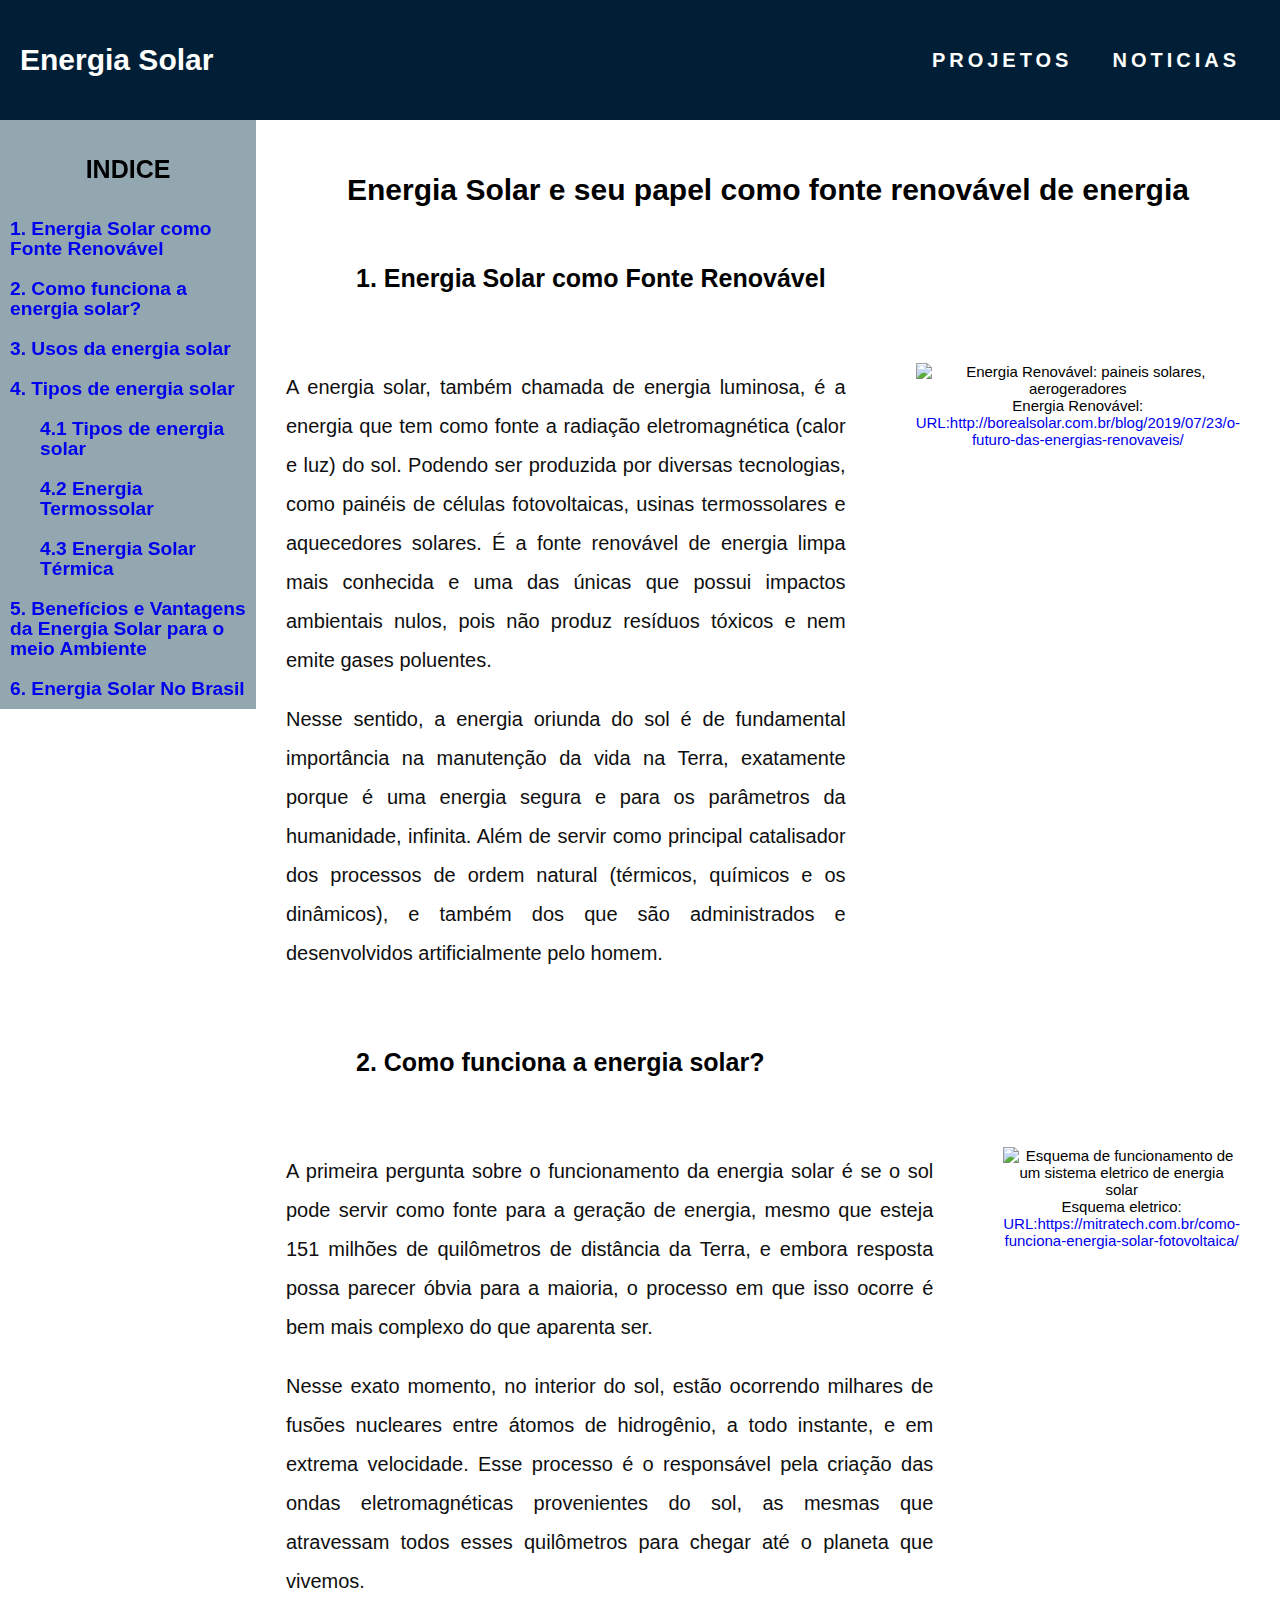
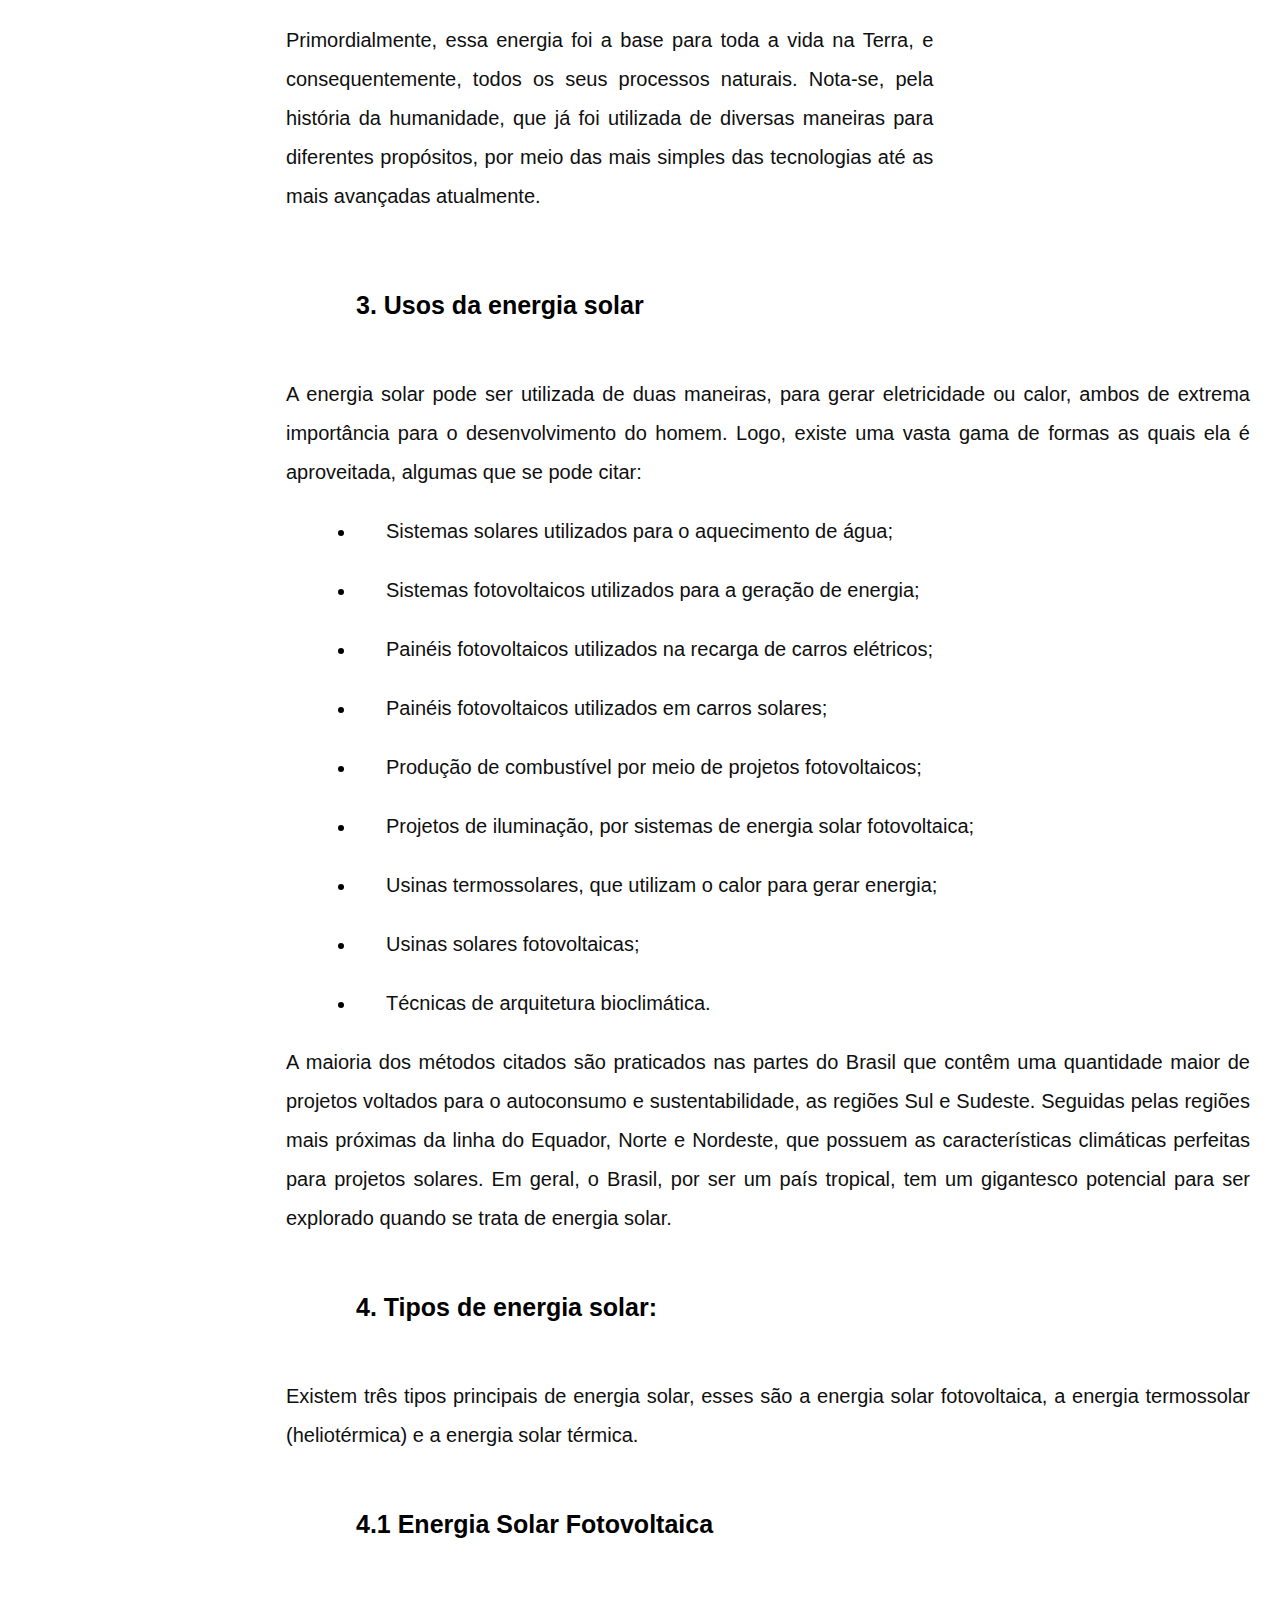
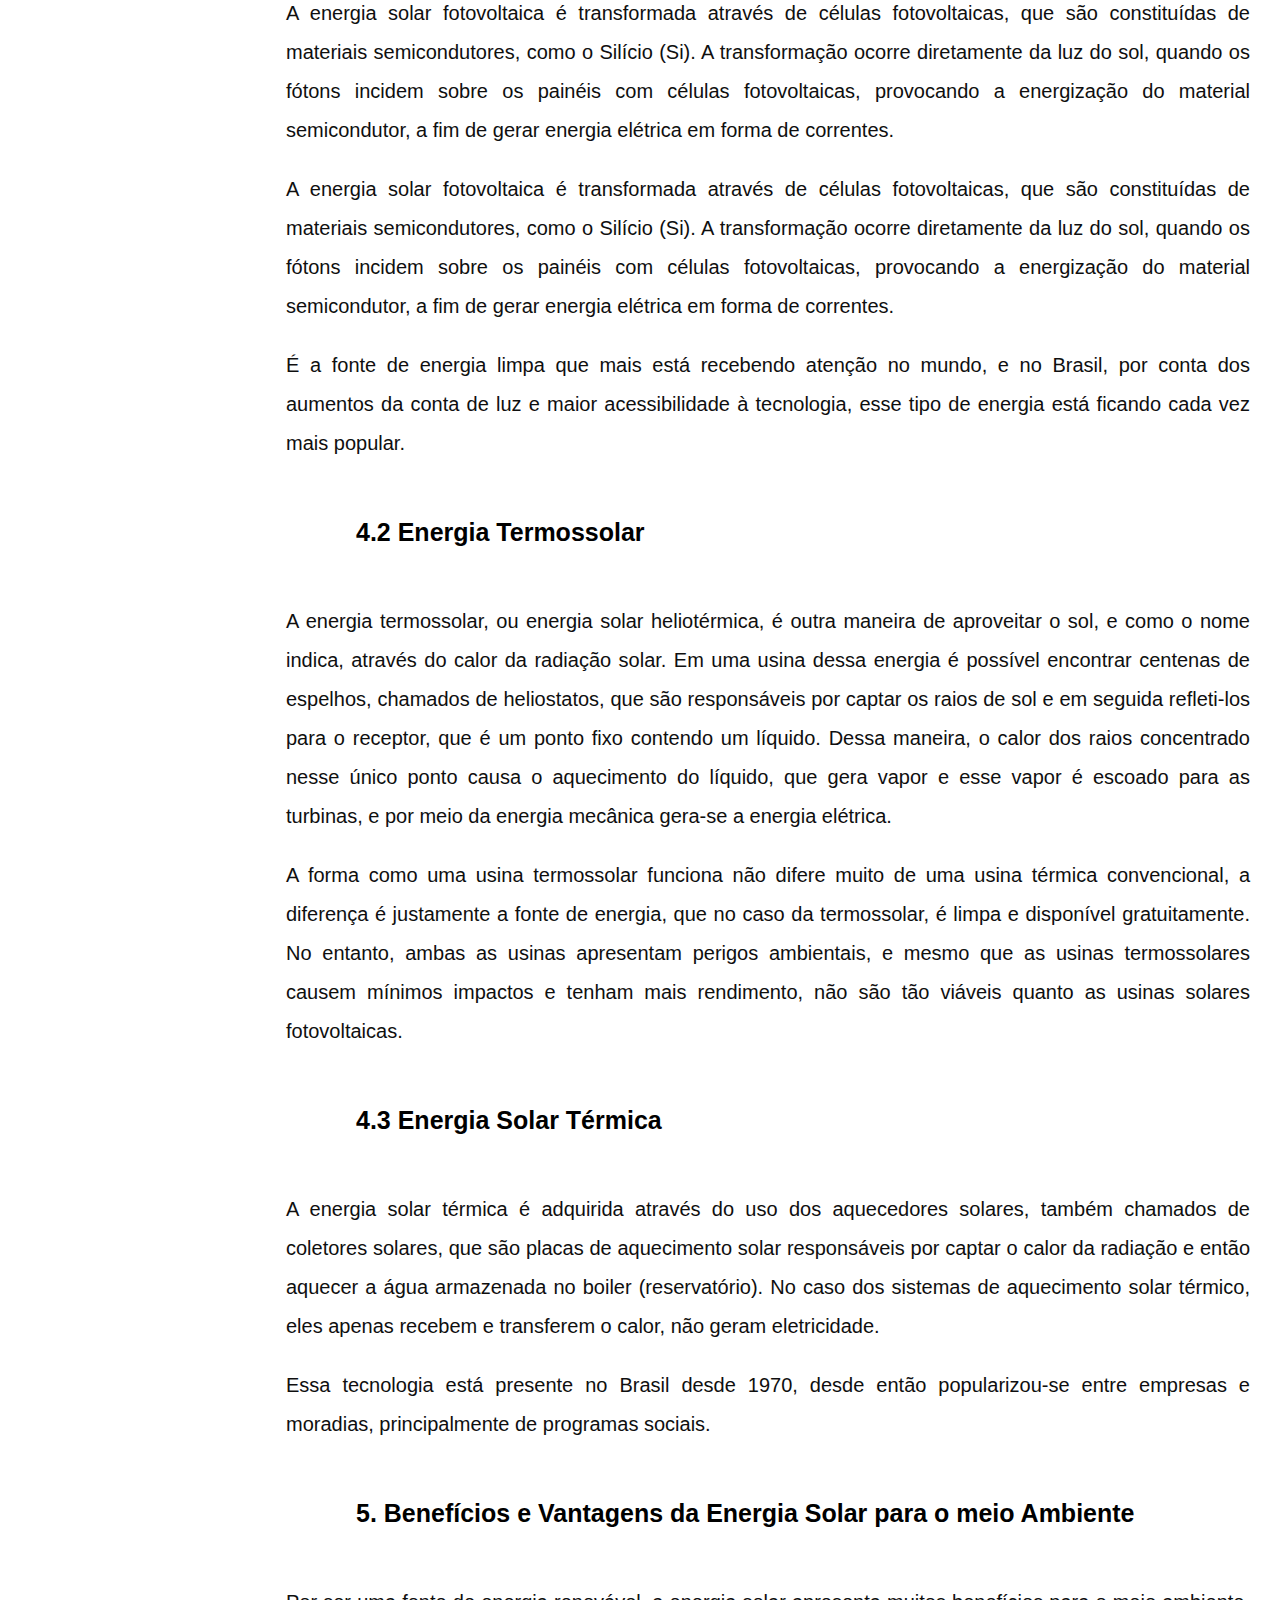
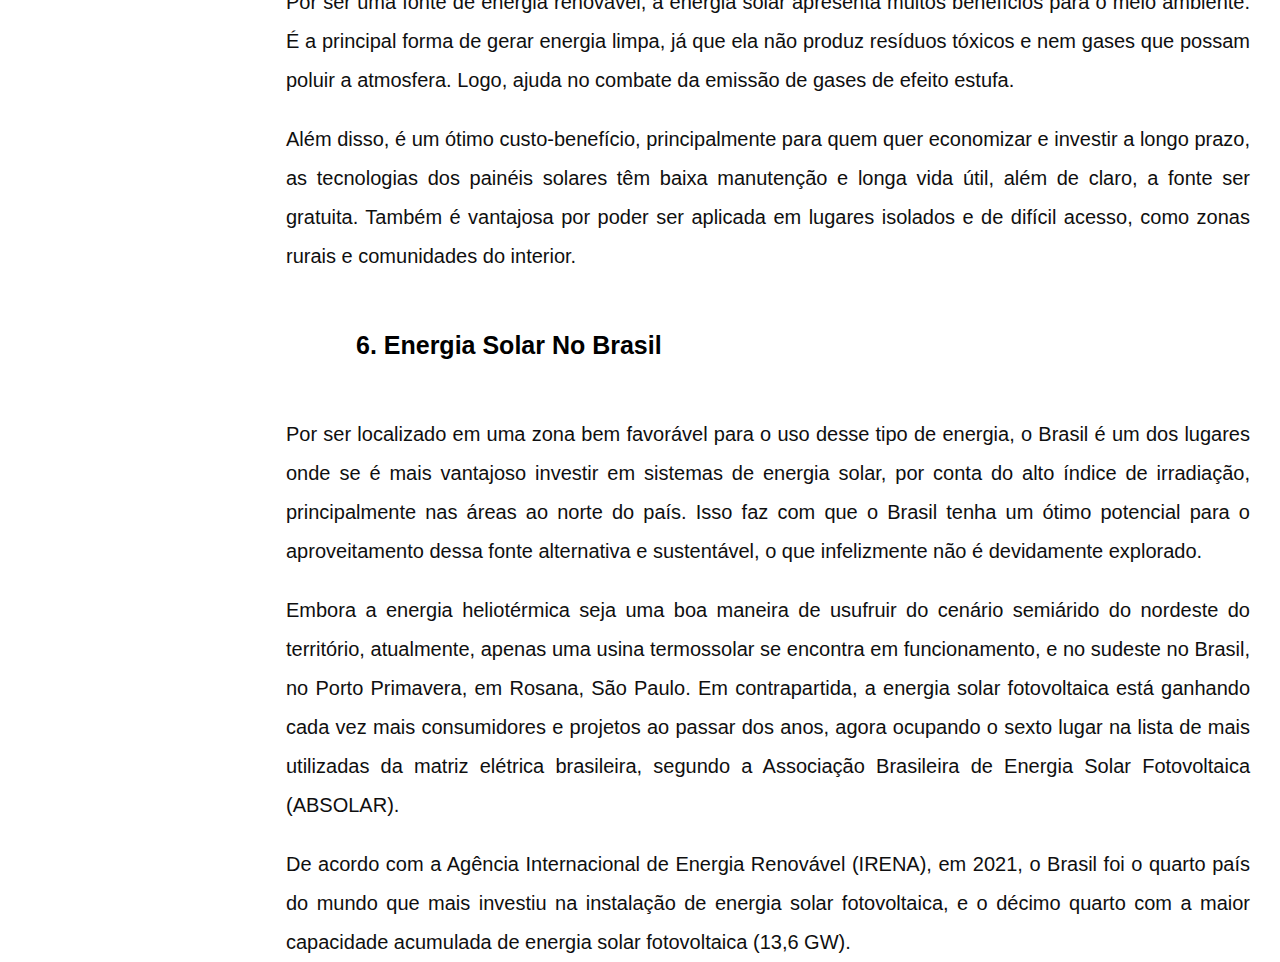
==== index.html @ 6cf58c68 "Add files via upload" ====
<!DOCTYPE html
  PUBLIC "-//W3C//DTD XHTML 1.0 Transitional//EN"
  "http://www.w3.org/TR/xhtml1/DTD/xhtml1-transitional.dtd">
<html xmlns="http://www.w3.org/1999/xhtml" xml:lang="pt-br" lang="pt-br">

<head>

	<meta http-equiv="content-type" content="text/html; charset="utf-8"/>  
	<title>enegia solar</title>
	<link rel="stylesheet" href="css/style.css">

</head>

<body>
  <header class="navegacao">
    <h1 class="tituloNav">Energia Solar</h1>
    <div>
      <ul class="ulNav">
        <li><a class="aNav" href="Projetos.html">Projetos</a></li>
        <li><a class="aNav" href="Noticias.html">Noticias</a></li>
      </ul>
    </div>
  </header>
  <div class="tudo">
    <div class="sumario">
      <h3 class="indice">INDICE</h3>
      <ul class="ulSumario">
        <li class="liSumario"><a href="#EnergiaRenovavel">1. Energia Solar como Fonte Renov�vel</a></li>
        <br>
        <li class="liSumario"><a href="#ComoFuncionaAEnergiaSolar">2. Como funciona a energia solar?</a></li>
        <br>
        <li class="liSumario"><a href="#UsosDaEnergiaSolar">3. Usos da energia solar</a></li>
        <br>
        <li class="liSumario"><a href="#TiposDeEnergiaSolar">4. Tipos de energia solar</a></li>
        <br>
        <li class="liSumario2"><a href="#4.1">4.1 Tipos de energia solar</a></li>
        <br>
        <li class="liSumario2"><a href="#4.2">4.2 Energia Termossolar</a></li>
        <br>
        <li class="liSumario2"><a href="#4.3">4.3 Energia Solar T�rmica</a></li>
        <br>
        <li class="liSumario"><a href="#ParaQueServeAEnergiaSolar">5. Benef�cios e Vantagens da Energia Solar para o meio Ambiente</a></li>
        <br>
        <li class="liSumario3"><a href="#SistemasFotovoltaicosNoBrasil">6. Energia Solar No Brasil</a>
        <br>
      </ul>
    </div>
    <div class="trabalho">

      <h2 class="TituloTrabalho">Energia Solar e seu papel como fonte renov�vel de energia</h2>

      <div>
        <h4 class="TituloTrabalho2" id="EnergiaRenovavel">1. Energia Solar como Fonte Renov�vel</h4>
        <div class="txtimg">
          <div>
            <p>A energia solar, tamb�m chamada de energia luminosa, � a energia que tem como fonte a radia��o eletromagn�tica (calor e luz) do sol. Podendo ser produzida por diversas tecnologias, como pain�is de c�lulas fotovoltaicas, usinas termossolares e aquecedores solares. � a fonte renov�vel de energia limpa mais conhecida e uma das �nicas que possui impactos ambientais nulos, pois n�o produz res�duos t�xicos e nem emite gases poluentes.
            </p>
            <p>Nesse sentido, a energia oriunda do sol � de fundamental import�ncia na manuten��o da vida na Terra, exatamente porque � uma energia segura e para os par�metros da humanidade, infinita. Al�m de servir como principal catalisador dos processos de ordem natural (t�rmicos, qu�micos e os din�micos), e tamb�m dos que s�o administrados e desenvolvidos artificialmente pelo homem.</p>
          </div>
          <figure>
            <img src="http://borealsolar.com.br/blog/wp-content/uploads/2019/07/energia-renovavel-800x480.jpg" alt="Energia Renov�vel: paineis solares, aerogeradores">
            <figcaption>Energia Renov�vel: <a href="http://borealsolar.com.br/blog/2019/07/23/o-futuro-das-energias-renovaveis/">URL:http://borealsolar.com.br/blog/2019/07/23/o-futuro-das-energias-renovaveis/</a></figcaption>
          </figure>
        </div>
      </div>
      <div>
        <h4 class="TituloTrabalho2" id="ComoFuncionaAEnergiaSolar">2. Como funciona a energia solar?</h4>
        <div class="txtimg">
          <div>
            <p>A primeira pergunta sobre o funcionamento da energia solar � se o sol pode servir como fonte para a gera��o de energia, mesmo que esteja 151 milh�es de quil�metros de dist�ncia da Terra, e embora resposta possa parecer �bvia para a maioria, o processo em que isso ocorre � bem mais complexo do que aparenta ser.</p>
            <p>Nesse exato momento, no interior do sol, est�o ocorrendo milhares de fus�es nucleares entre �tomos de hidrog�nio, a todo instante, e em extrema velocidade. Esse processo � o respons�vel pela cria��o das ondas eletromagn�ticas provenientes do sol, as mesmas que atravessam todos esses quil�metros para chegar at� o planeta que vivemos.</p>
            <p>Primordialmente, essa energia foi a base para toda a vida na Terra, e consequentemente, todos os seus processos naturais. Nota-se, pela hist�ria da humanidade, que j� foi utilizada de diversas maneiras para diferentes prop�sitos, por meio das mais simples das tecnologias at� as mais avan�adas atualmente.</p>
          </div>
          <figure>
            <img src="https://mitratech.com.br/wp-content/uploads/2019/07/diagrama-funcionamento-R2.jpg" alt="Esquema de funcionamento de um sistema eletrico de energia solar">
            <figcaption>Esquema eletrico: <a href="https://mitratech.com.br/como-funciona-energia-solar-fotovoltaica/">URL:https://mitratech.com.br/como-funciona-energia-solar-fotovoltaica/</a></figcaption>
          </figure>
        </div>

        <div>
          <h4 class="TituloTrabalho2" id="UsosDaEnergiaSolar">3. Usos da energia solar</h4>
          <p>A energia solar pode ser utilizada de duas maneiras, para gerar eletricidade ou calor, ambos de extrema import�ncia para o desenvolvimento do homem. Logo, existe uma vasta gama de formas as quais ela � aproveitada, algumas que se pode citar:</p>
          <ul class="listaTotal">
            <li class="lista"><p>Sistemas solares utilizados para o aquecimento de �gua;</p></li>
            <li class="lista"><p>Sistemas fotovoltaicos utilizados para a gera��o de energia;</p></li>
            <li class="lista"><p>Pain�is fotovoltaicos utilizados na recarga de carros el�tricos;</p></li>
            <li class="lista"><p>Pain�is fotovoltaicos utilizados em carros solares;</p></li>
            <li class="lista"><p>Produ��o de combust�vel por meio de projetos fotovoltaicos;</p></li>
            <li class="lista"><p>Projetos de ilumina��o, por sistemas de energia solar fotovoltaica;</p></li>
            <li class="lista"><p>Usinas termossolares, que utilizam o calor para gerar energia;</p></li>
            <li class="lista"><p>Usinas solares fotovoltaicas;</p></li>
            <li class="lista"><p>T�cnicas de arquitetura bioclim�tica.</p></li>
          </ul>
          <p>A maioria dos m�todos citados s�o praticados nas partes do Brasil que cont�m uma quantidade maior de projetos voltados para o autoconsumo e sustentabilidade, as regi�es Sul e Sudeste. Seguidas pelas regi�es mais pr�ximas da linha do Equador, Norte e Nordeste, que possuem as caracter�sticas clim�ticas perfeitas para projetos solares. Em geral, o Brasil, por ser um pa�s tropical, tem um gigantesco potencial para ser explorado quando se trata de energia solar.</p>
        </div>

        <div>
          <h4 class="TituloTrabalho2" id="TiposDeEnergiaSolar">4. Tipos de energia solar:</h4>
          <p>Existem tr�s tipos principais de energia solar, esses s�o a energia solar fotovoltaica, a energia termossolar (heliot�rmica) e a energia solar t�rmica.</p>
        </div>
        <div>
          <h4 class="TituloTrabalho2" id="4.1">4.1 Energia Solar Fotovoltaica</h4>
          <p>A energia solar fotovoltaica � transformada atrav�s de c�lulas fotovoltaicas, que s�o constitu�das de materiais semicondutores, como o Sil�cio (Si). A transforma��o ocorre diretamente da luz do sol, quando os f�tons incidem sobre os pain�is com c�lulas fotovoltaicas, provocando a energiza��o do material semicondutor, a fim de gerar energia el�trica em forma de correntes.</p>
          <p>A energia solar fotovoltaica � transformada atrav�s de c�lulas fotovoltaicas, que s�o constitu�das de materiais semicondutores, como o Sil�cio (Si). A transforma��o ocorre diretamente da luz do sol, quando os f�tons incidem sobre os pain�is com c�lulas fotovoltaicas, provocando a energiza��o do material semicondutor, a fim de gerar energia el�trica em forma de correntes.</p>
          <p>� a fonte de energia limpa que mais est� recebendo aten��o no mundo, e no Brasil, por conta dos aumentos da conta de luz e maior acessibilidade � tecnologia, esse tipo de energia est� ficando cada vez mais popular.</p>
        </div>
        <div>
          <h4 class="TituloTrabalho2" id="4.2">4.2 Energia Termossolar</h4>
          <p>A energia termossolar, ou energia solar heliot�rmica, � outra maneira de aproveitar o sol, e como o nome indica, atrav�s do calor da radia��o solar. Em uma usina dessa energia � poss�vel encontrar centenas de espelhos, chamados de heliostatos, que s�o respons�veis por captar os raios de sol e em seguida refleti-los para o receptor, que � um ponto fixo contendo um l�quido. Dessa maneira, o calor dos raios concentrado nesse �nico ponto causa o aquecimento do l�quido, que gera vapor e esse vapor � escoado para as turbinas, e por meio da energia mec�nica gera-se a energia el�trica.</p>
          <p>A forma como uma usina termossolar funciona n�o difere muito de uma usina t�rmica convencional, a diferen�a � justamente a fonte de energia, que no caso da termossolar, � limpa e dispon�vel gratuitamente. No entanto, ambas as usinas apresentam perigos ambientais, e mesmo que as usinas termossolares causem m�nimos impactos e tenham mais rendimento, n�o s�o t�o vi�veis quanto as usinas solares fotovoltaicas.</p>
        </div>
        <div>
          <h4 class="TituloTrabalho2" id="4.3">4.3 Energia Solar T�rmica</h4>
          <p>A energia solar t�rmica � adquirida atrav�s do uso dos aquecedores solares, tamb�m chamados de coletores solares, que s�o placas de aquecimento solar respons�veis por captar o calor da radia��o e ent�o aquecer a �gua armazenada no boiler (reservat�rio). No caso dos sistemas de aquecimento solar t�rmico, eles apenas recebem e transferem o calor, n�o geram eletricidade.</p>
          <p>Essa tecnologia est� presente no Brasil desde 1970, desde ent�o popularizou-se entre empresas e moradias, principalmente de programas sociais.</p>
        </div>
      <div>
        <h4 class="TituloTrabalho2" id="ParaQueServeAEnergiaSolar">5. Benef�cios e Vantagens da Energia Solar para o meio Ambiente</h4>
        <p>Por ser uma fonte de energia renov�vel, a energia solar apresenta muitos benef�cios para o meio ambiente. � a principal forma de gerar energia limpa, j� que ela n�o produz res�duos t�xicos e nem gases que possam poluir a atmosfera. Logo, ajuda no combate da emiss�o de gases de efeito estufa.</p>
        <p>Al�m disso, � um �timo custo-benef�cio, principalmente para quem quer economizar e investir a longo prazo, as tecnologias dos pain�is solares t�m baixa manuten��o e longa vida �til, al�m de claro, a fonte ser gratuita. Tamb�m � vantajosa por poder ser aplicada em lugares isolados e de dif�cil acesso, como zonas rurais e comunidades do interior.</p>
      </div>
        <div>
          <h4 class="TituloTrabalho2" id="SistemasFotovoltaicosNoBrasil">6. Energia Solar No Brasil</h4>
          <p>Por ser localizado em uma zona bem favor�vel para o uso desse tipo de energia, o Brasil � um dos lugares onde se � mais vantajoso investir em sistemas de energia solar, por conta do alto �ndice de irradia��o, principalmente nas �reas ao norte do pa�s. Isso faz com que o Brasil tenha um �timo potencial para o aproveitamento dessa fonte alternativa e sustent�vel, o que infelizmente n�o � devidamente explorado.
          </p>
          <p>Embora a energia heliot�rmica seja uma boa maneira de usufruir do cen�rio semi�rido do nordeste do territ�rio, atualmente, apenas uma usina termossolar se encontra em funcionamento, e no sudeste no Brasil, no Porto Primavera, em Rosana, S�o Paulo. Em contrapartida, a energia solar fotovoltaica est� ganhando cada vez mais consumidores e projetos ao passar dos anos, agora ocupando o sexto lugar na lista de mais utilizadas da matriz el�trica brasileira, segundo a Associa��o Brasileira de Energia Solar Fotovoltaica (ABSOLAR).</p>
          <p>De acordo com a Ag�ncia Internacional de Energia Renov�vel (IRENA), em 2021, o Brasil foi o quarto pa�s do mundo que mais investiu na instala��o de energia solar fotovoltaica, e o d�cimo quarto com a maior capacidade acumulada de energia solar fotovoltaica (13,6 GW).</p>
        </div>

      </div>
    </div>
</body>

</html>
---- css/style.css ----
body,
ul,
li,
p {
  margin: 0px;
  padding: 0px;
  font-size: 1.2rem;
  font-family: Arial;
  list-style: none;
}
.tituloNav {
  font-family: Arial;
  font-style: normal;
  font-weight: 600;
  font-size: 30px;
  line-height: 40px;
  text-align: center;
  color: white;
}
.aNav {
  font-family: Arial;
  font-style: normal;
  font-weight: 600;
  font-size: 20px;
  line-height: 40px;
  text-align: center;
  color: white;
}

a {
  text-decoration: none;
  font-family: Arial;
}

.navegacao {
  display: flex;
  flex-wrap: wrap;
  justify-content: space-between;
  align-items: center;
  padding: 20px;
  background: #001f36;
}

.ulNav {
  display: flex;
}
.ulNav li {
  margin-left: 10px;
}
.ulNav li a {
  display: block;
  padding: 10px;
}

.tudo {
  position: absolute;
  width: 100%;
  height: 4000px;
  margin: 0px;
  display: block;

  background: white;
}

.sumario {
  width: 20%;
  height: ;
  margin: 0px;
  background: rgba(37, 79, 98, 0.5);
  position: fixed;
}
.indice {
  font-family: Arial;
  font-style: normal;
  font-weight: 600;
  font-size: 25px;
  line-height: 39px;
  text-align: center;
  margin: 30px 0px;
}
.trabalho {
  width: 80%;
  height: 600px;
  margin: 0px 20%;
  position: absolute;
}
.TituloTrabalho {
  font-family: Arial;
  font-style: normal;
  font-weight: 600;
  font-size: 30px;
  line-height: 39px;
  text-align: center;
  margin-top: 50px;
}
.TituloTrabalho2 {
  font-family: Arial;
  font-style: normal;
  font-weight: 600;
  font-size: 25px;
  line-height: 39px;
  text-align: left;
  margin: 50px 100px;
}
.ulSumario {
  font-family: Arial;
  font-style: normal;
  font-weight: 600;
  font-size: 18px;
  line-height: 20px;
  text-align: left;
  margin-left: 10px;
  padding: 0px;
  color: black;
}
.liSumario3 {
  margin-bottom: 10px;
}
.liSumario2 {
  padding: 0px;
  margin: 0px 30px;
}
.ulSumario > li > a:visited {
  color: #413d3d;
}
.ulSumario > li > a:hover {
  background: #c0c000;
  color: #050801;
  box-shadow: 0 0 5px #c0c000, 0 0 25px #c0c000, 0 0 50px #c0c000,
    0 0 200px #c0c000;
  -webkit-box-reflect: below 1px linear-gradient(transparent, #0005);
}

.trabalho p {
  margin: 20px 30px;

  font-family: Arial;
  font-style: normal;
  font-weight: 450;
  font-size: 20px;
  line-height: 39px;
  text-align: justify;
  color: #0f0f0f;
}
.listaTotal {
  margin: 0px 100px;
  padding:0px;
}
.lista {
  list-style: disc;
}


figure > img {
  width: 700px;
  height: 400px;
}

figure {
  text-align: center;
  font-size: 15px;
}
.txtimg {
  display: flex;
  margin-top: 0px;
}
a:hover {
  background: #ffffff;
  color: #050801;
  box-shadow: 0 0 15px #ffffff, 0 0 55px #ffffff;
  -webkit-box-reflect: below 1px linear-gradient(transparent, #0005);
}

.aNav {
  position: relative;
  display: inline-block;
  padding: 10px 10px;
  margin: 10px 0;
  color: white;
  text-decoration: none;
  text-transform: uppercase;
  transition: 0.5s;
  letter-spacing: 4px;
  overflow: hidden;
  margin-right: 10px;
}





/*Tela Noticia*/

.noticias {
  display: flex;
  flex-wrap: wrap;
  justify-content: space-evenly;
}

/*Tela Noticia|Tela Projetos*/

.figure {
  width: 700px;
  text-align: center;
  margin: 10px 10px;
}
.figure > figcaption > a {
  font-size: 16px;
  font-weight: 450;
}
.figure > figcaption {
  font-size: 20px;
  margin-top: 10px;
  font-weight: 800;
}
.figure > figcaption > p {
  font-size: 17px;
  font-weight: 500;
  text-align: left;
  margin-top: 15px;
}

/*Tela Projetos*/

.projetos {
  display: flex;
  flex-wrap: wrap;
  justify-content: space-evenly;
}
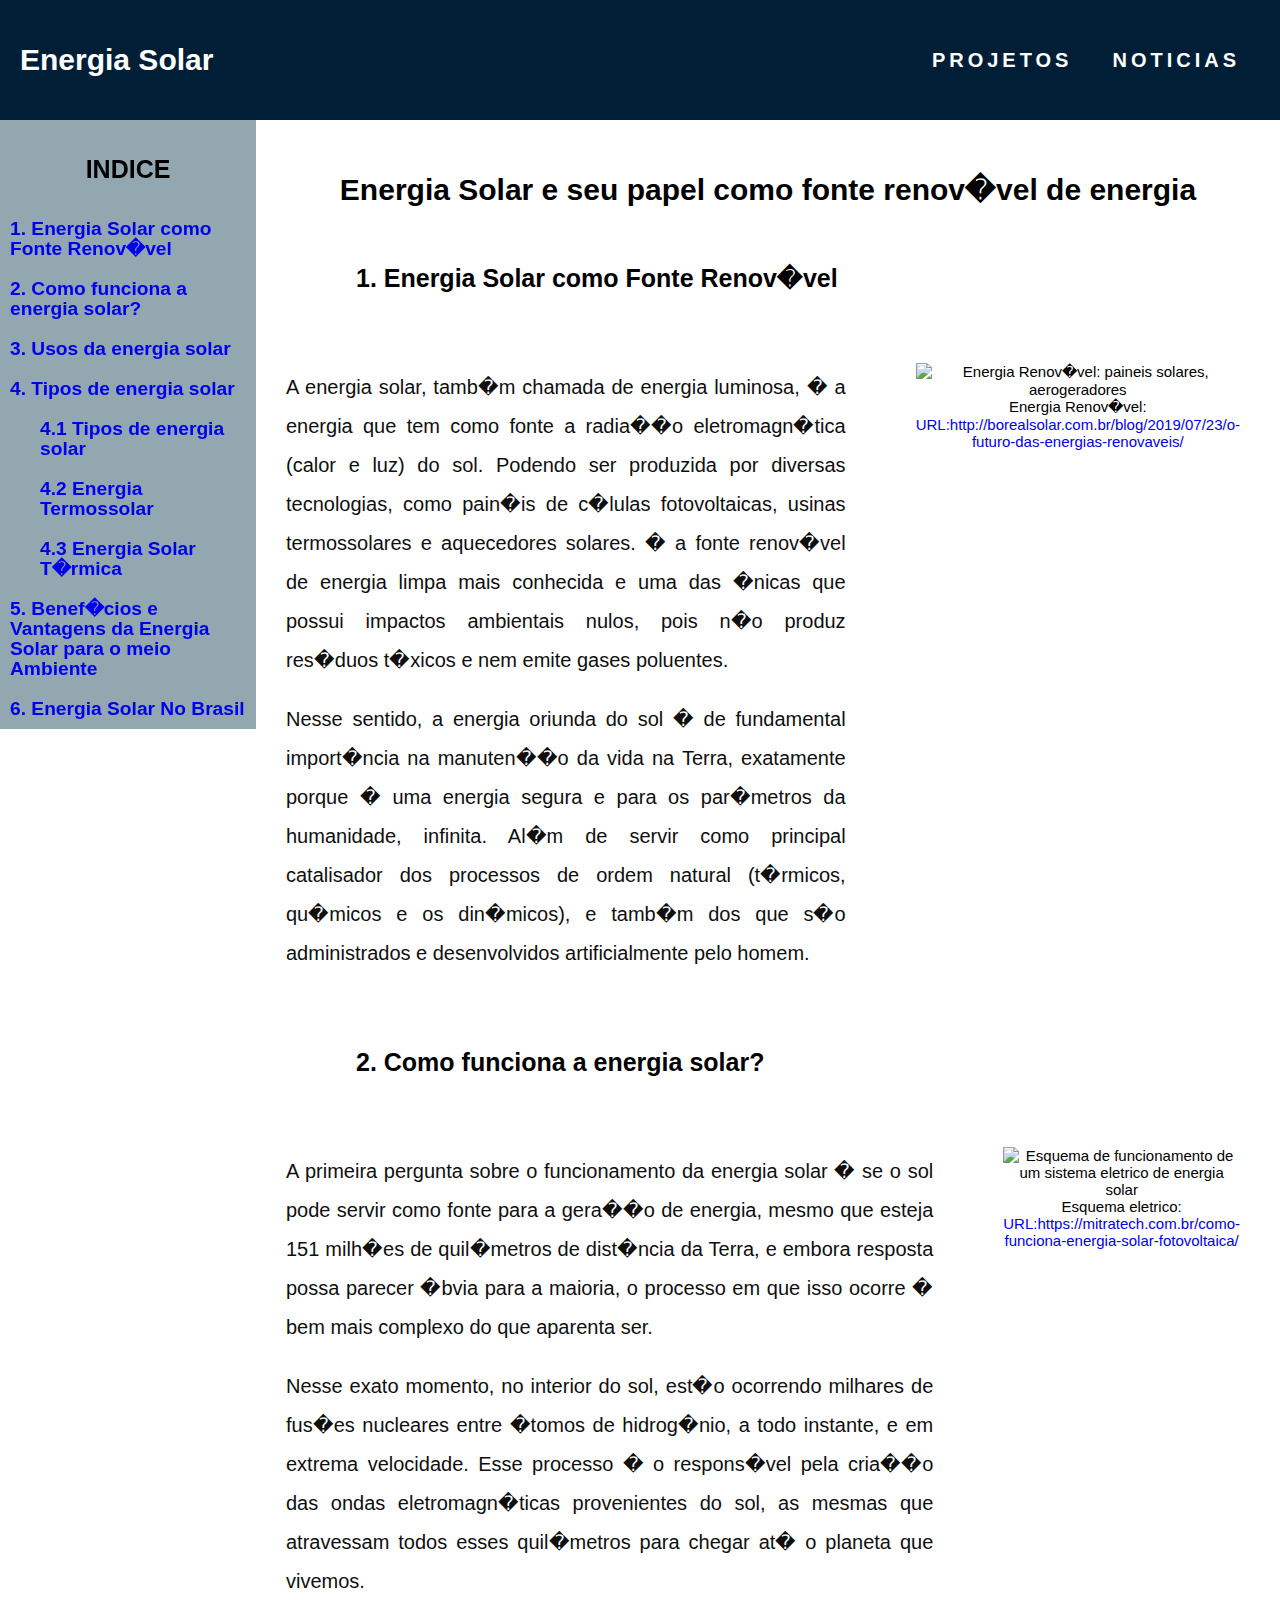
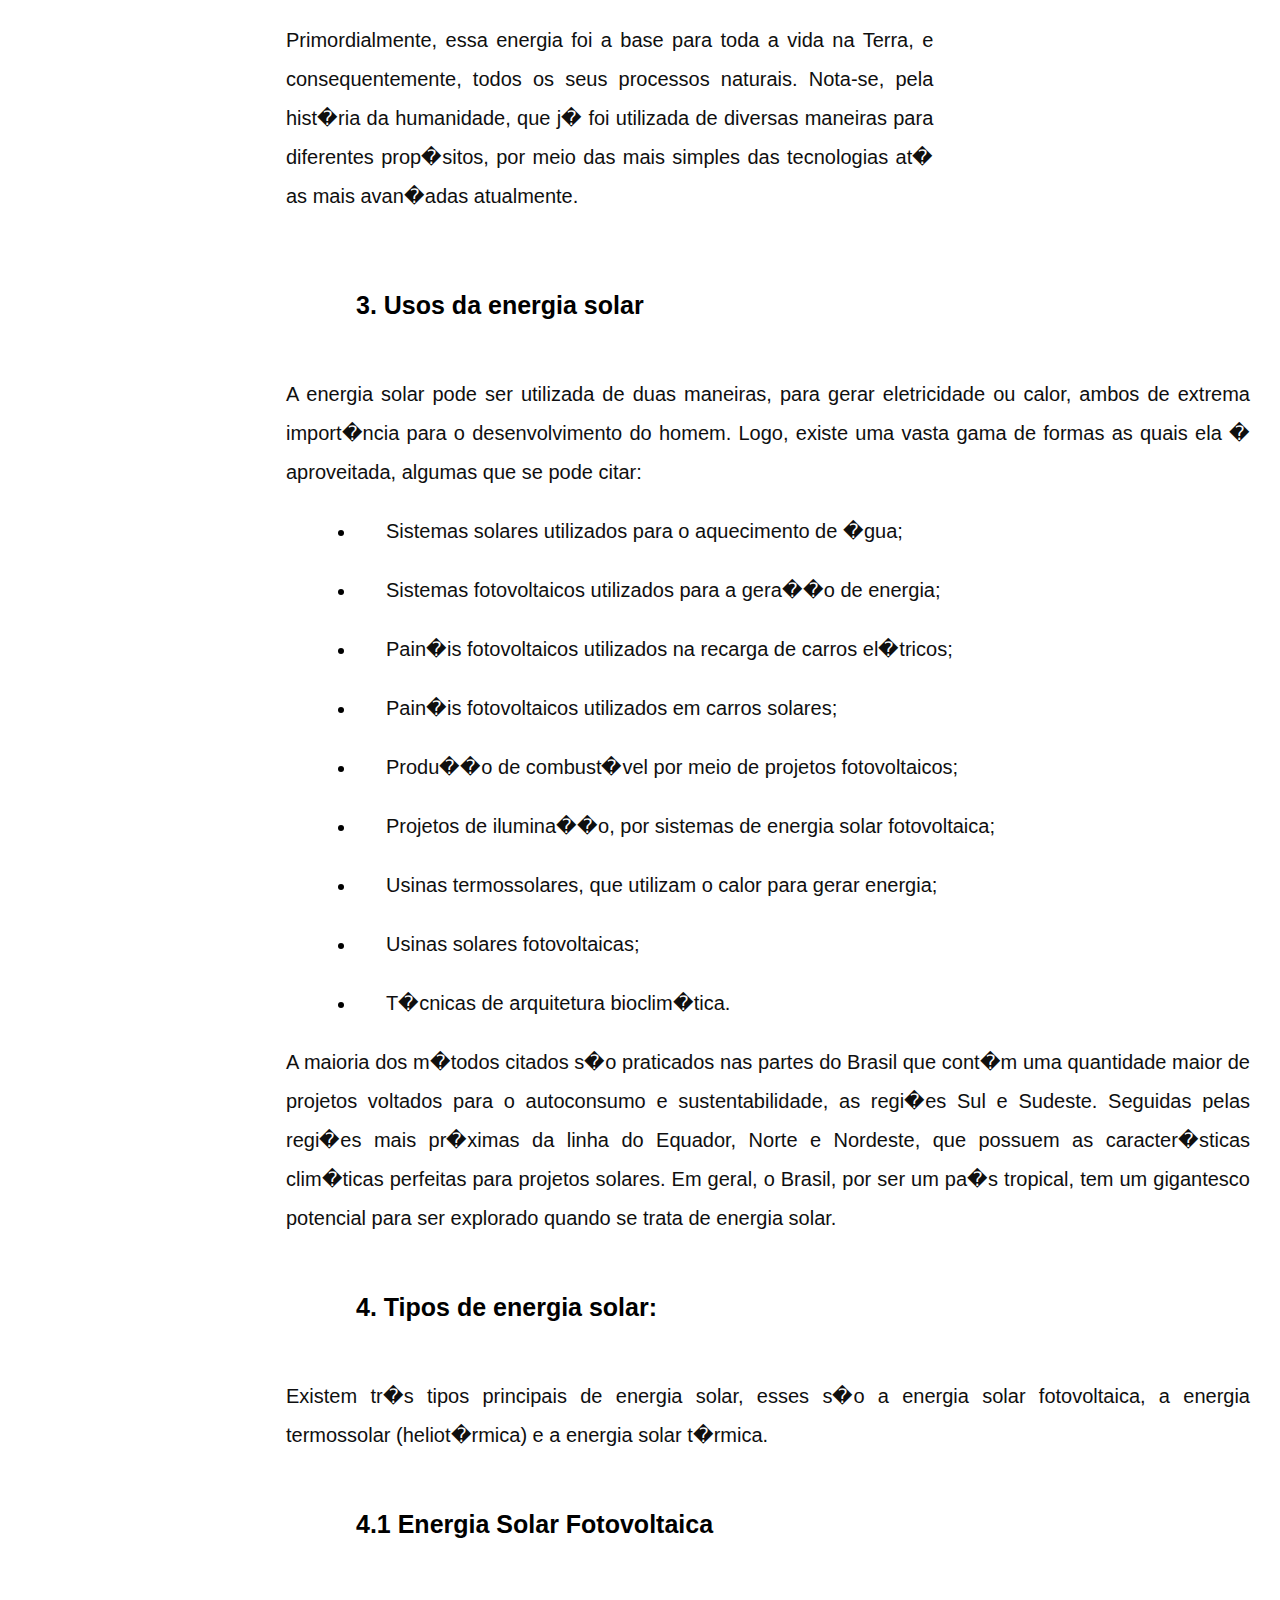
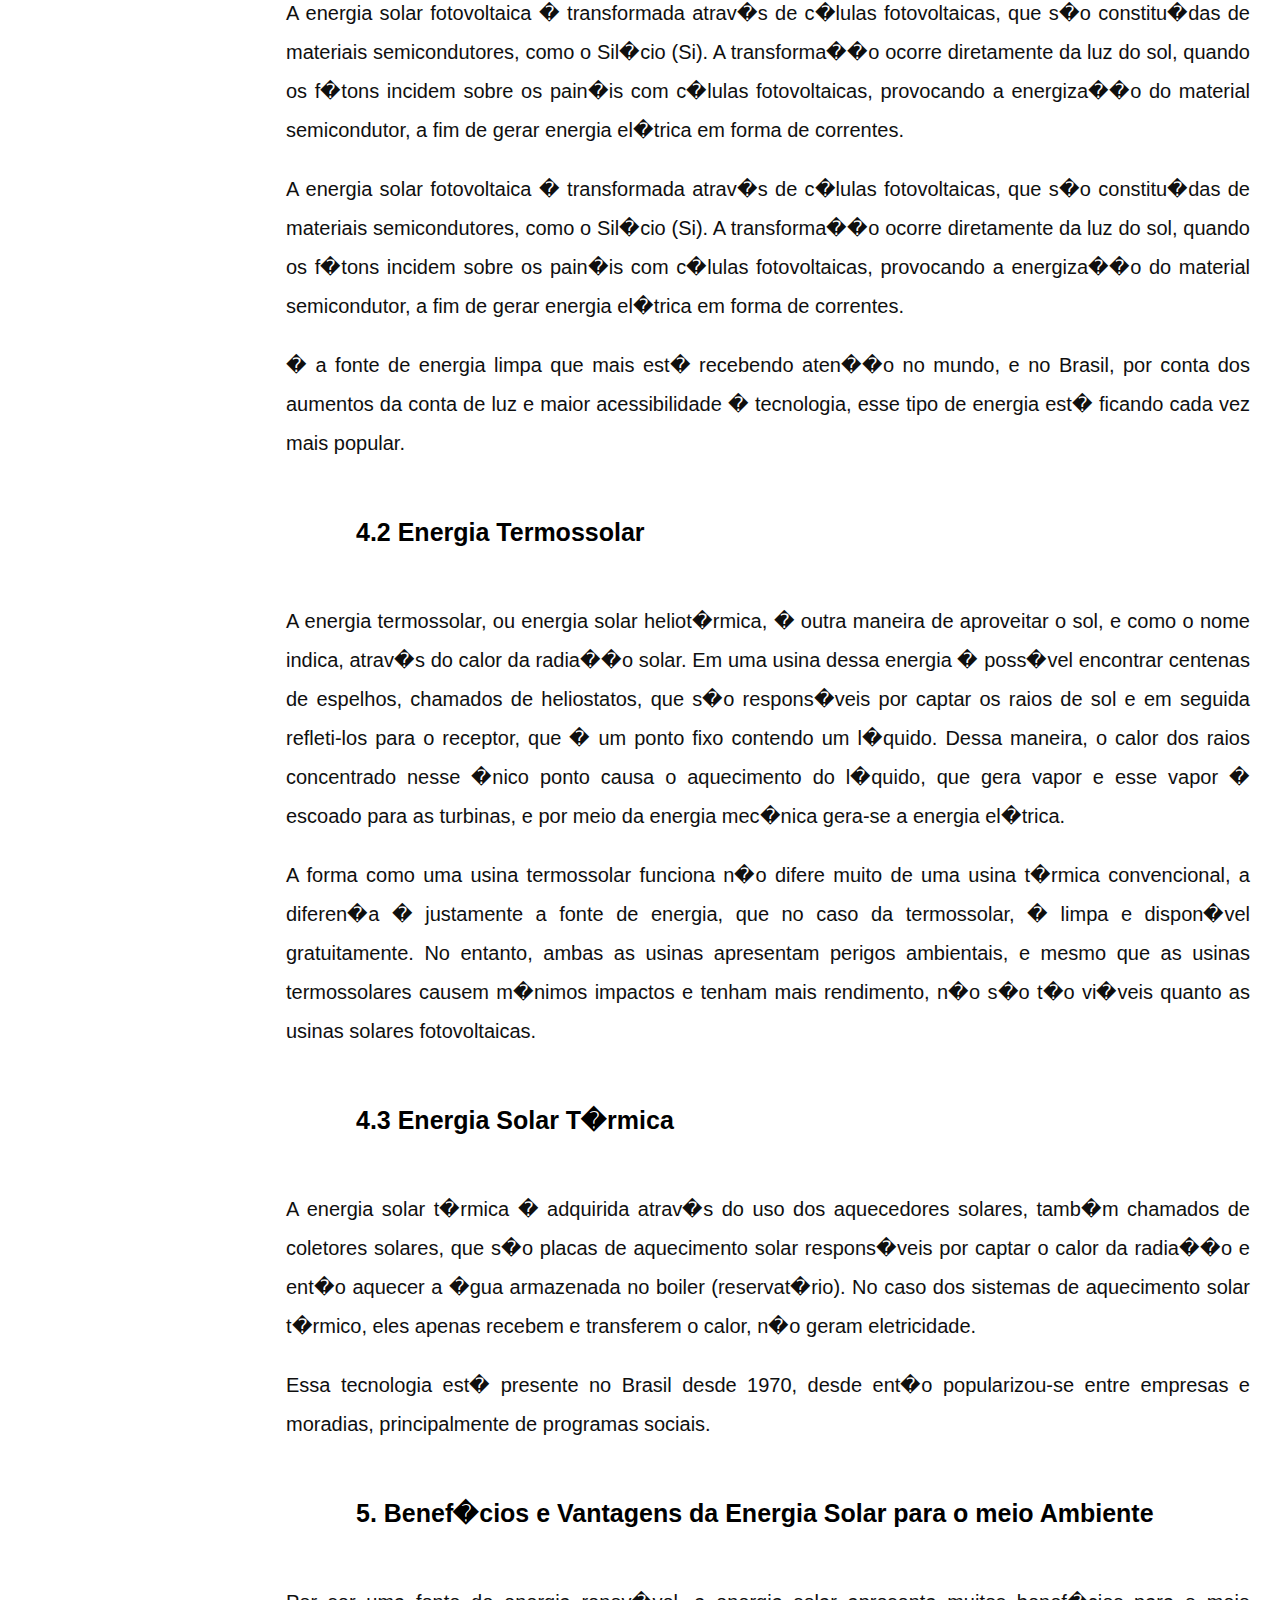
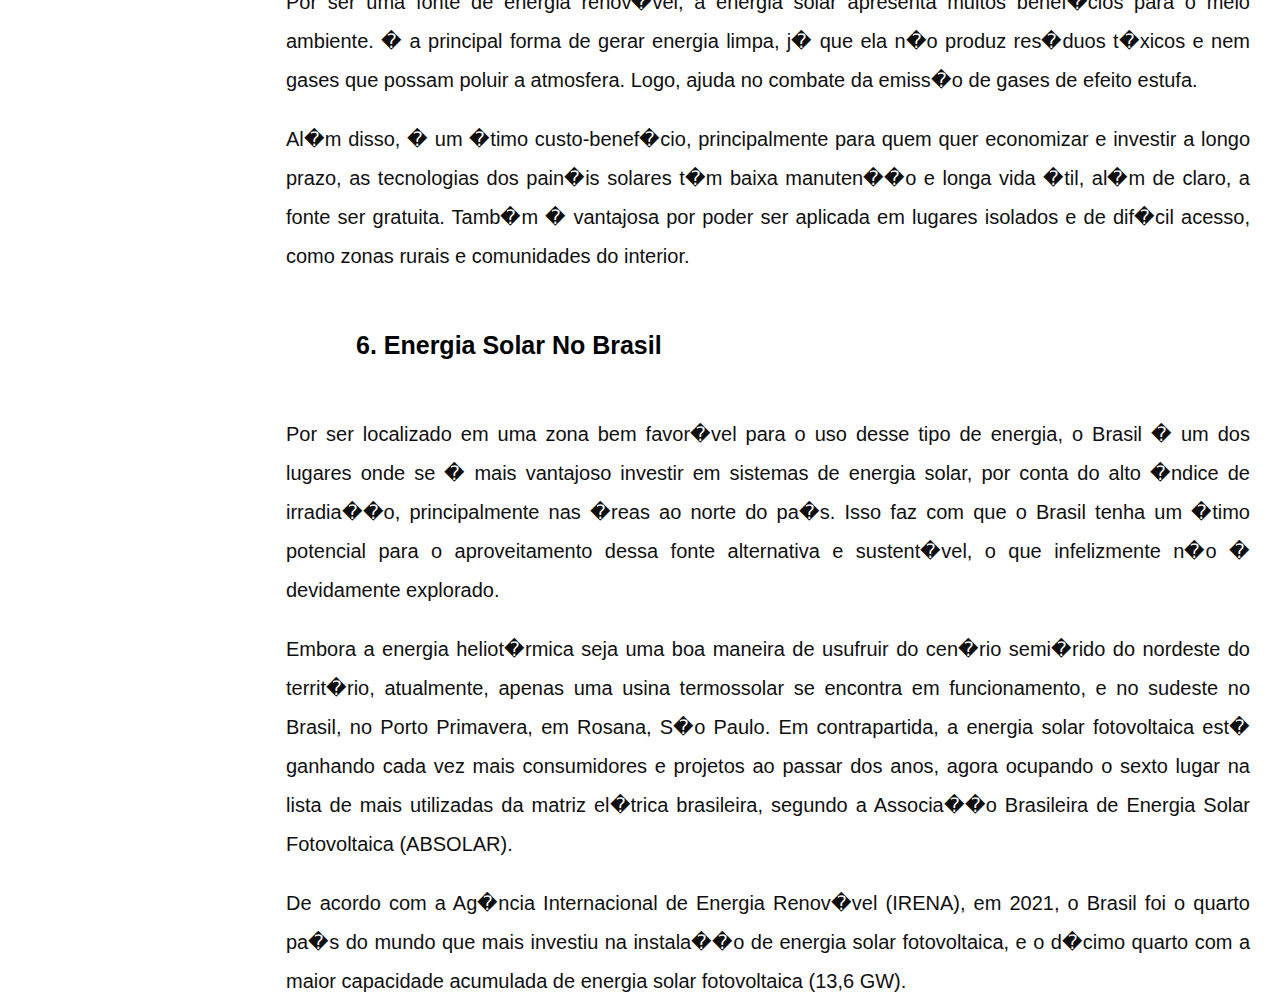
==== commit aaee2d59: "Update index.html" ====
--- a/index.html
+++ b/index.html
@@ -4,7 +4,7 @@
 <html xmlns="http://www.w3.org/1999/xhtml" xml:lang="pt-br" lang="pt-br">
 
 <head>
-
+  <meta charset="utf-8">
 	<meta http-equiv="content-type" content="text/html; charset="utf-8"/>  
 	<title>enegia solar</title>
 	<link rel="stylesheet" href="css/style.css">
